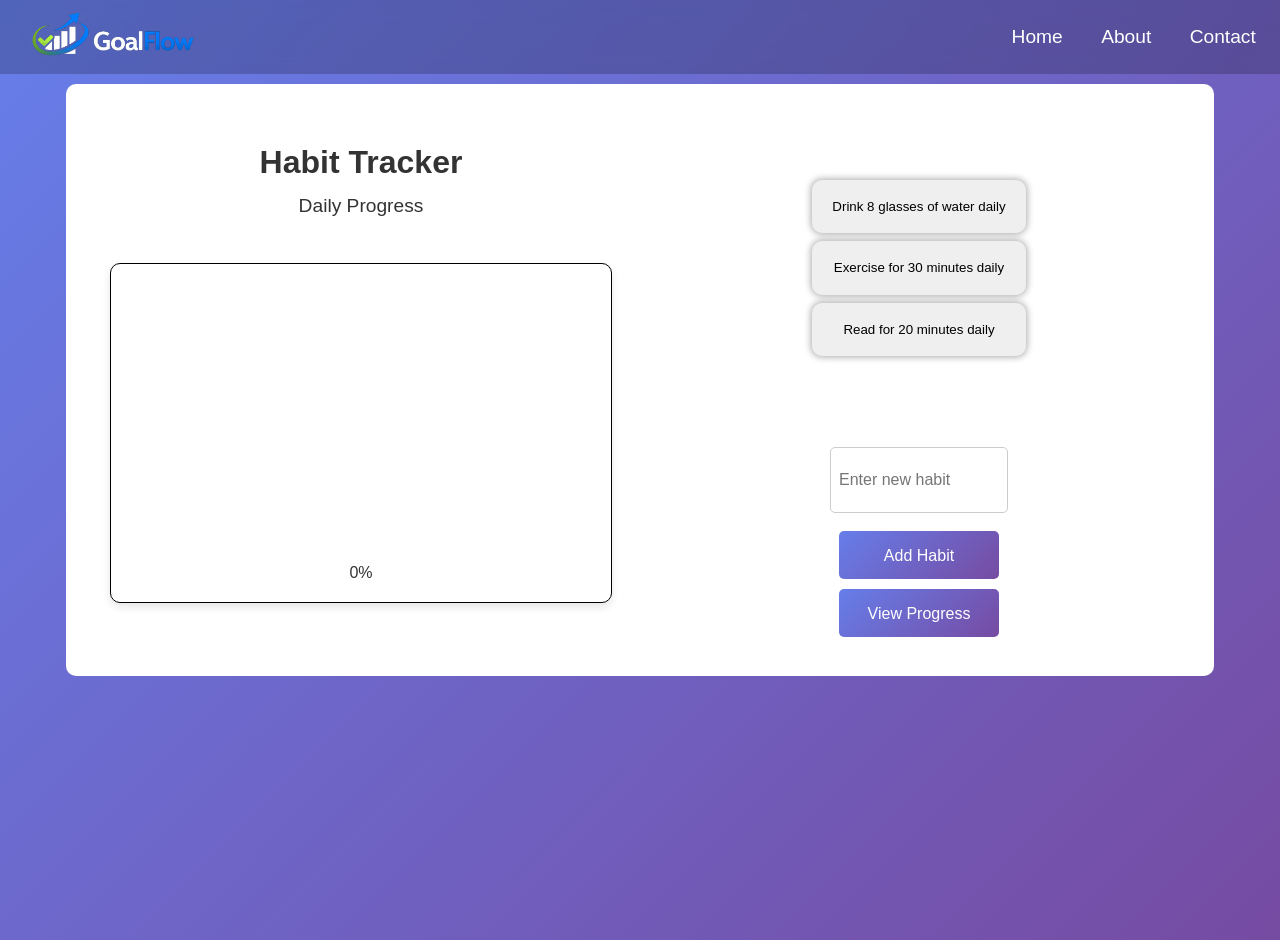
==== pages/habitTracker.html @ 18495d82 "primer commit" ====
<!DOCTYPE html>
<html lang="en">
<head>
    <meta charset="UTF-8">
    <meta name="viewport" content="width=device-width, initial-scale=1.0">
    <title>Habit Tracker</title>
    <link rel="stylesheet" href="../styles/habitTracker.css">
</head>
<body>
    <nav class="banner">
        <img class="logo-banner" src="../images/logo.png" alt="GoalFlow Logo">
        <a href="../home.html" aria-label="Go to Home page">Home</a>
        <a href="#about" aria-label="About section">About</a>
        <a href="#contact" aria-label="Contact section">Contact</a>
    </nav>
    <main class="container">
        <div class="graphic-container">
            <div class="text-container">
                <h1 class="title">Habit Tracker</h1>
                <label for="graph">Daily Progress</label>
            </div>
            <div class="graph">
                <p class="porcentaje">70%</p>
                <div class="bar"></div>
            </div>
        </div>
        <div class="habit-checklist">
            <button class="habit-item">Drink 8 glasses of water daily </button>
            <button class="habit-item">Exercise for 30 minutes daily </button>
            <button class="habit-item">Read for 20 minutes daily </button>
        </div>
        <div class="divisor"></div>
        <div class="btns-container">
            <input type="text" id="new-habit" placeholder="Enter new habit" aria-label="New habit input">
            <button class="add-habit btn">Add Habit</button>
            <button class="view-progress btn">View Progress</button>
        </div>
    </main>
    <script src="../scripts/habitTracker.js"></script>
</body>
</html>
---- styles/habitTracker.css ----
body {
    font-family: 'Segoe UI', Tahoma, Geneva, Verdana, sans-serif;
    color: #333;
    background: linear-gradient(135deg, #667eea 0%, #764ba2 100%);
    min-height: 100vh;
    margin: 0;
    padding: 20px;
    line-height: 1.6;
}

.banner {
    position: fixed;
    top: 0;
    left: 0;
    right: 0;
    display: flex;
    flex-direction: row;
    justify-content: flex-end;
    align-items: center;
    padding: 5px;
    background-color: rgba(0, 0, 0, 0.2);
    backdrop-filter: blur(10px);
    height: 4em;
    z-index: 100;
}

.logo-banner {
    margin-left: 1em;
    align-self: flex-start;
    width: 200px;
    height: auto;
    margin-right: auto;
}

a {
    color: #fff;
    text-decoration: none;
    margin: 0 1em;
    font-size: 1.2em;
    transition: color 0.3s ease;
}

a:hover {
    color: #ff6f61;
}

.container{
    margin: auto;
    margin-top: 4em;
    width: 90%;
    height: 35rem;
    padding: 1rem;
    
    display: grid;
    grid-template-columns: 50% 50%;
    grid-template-rows: 60% 40%;

    background-color: #fff;
    border-radius: 10px;
}

/* Habit Checklist */

.habit-checklist {
    display: flex;
    flex-direction: column;
    flex-wrap: wrap;
    align-items: center;
    justify-content: center;
    gap: 0.5em;
    
    grid-column: 2;
    grid-row: 1;
}

.habit-item {
    height: 4em;
    width: 16em;
    
    border-radius: 10px;
    border: none;
    box-shadow: 0 0 7px 1px #0005;
}

.completed {
    background-color: #1c4;
    text-decoration: line-through;
    color: #fff;
}

/* buttons */

.btns-container {
    display: flex;
    flex-direction: column;
    flex-wrap: wrap;
    justify-content: flex-start;
    align-items: center;
    gap: 10px;

    grid-column: 2;
    grid-row: 2;

    width: 90%;
    height: 90%;

    align-self: center;
    justify-self: center;

    padding: 1em;
}

.btn {
    font-size: 1em;
    color: #fff;

    width: 10em;
    height: 3em;

    background: linear-gradient(135deg, #667eea 0%, #764ba2 100%);
    border: none;
    border-radius: 5px;
    padding: 1em 1.2em;

    cursor: pointer;

    transition: background-color 0.3s ease;
}

/* Graphic Container */

.graphic-container {
    display: grid;
    grid-template-columns: 1;
    grid-template-rows: 20% 80%;

    padding: 1em;
    border-radius: 10px;

    grid-column: 1;
    grid-row: 1 / span 3;
}

.text-container {
    text-align: center;
    grid-row: 1;
}

.title {
    height: 2rem;
}

label {
    margin-top: 0.5em;
    text-align: center;
    font-size: 1.2em;
}

.graph {
    width: 95%;
    height: 80%;

    align-self: center;
    justify-self: center;

    grid-row: 2;

    border: 1px solid #000;
    border-radius: 10px;
    box-shadow: 0 4px 8px rgba(0, 0, 0, 0.1);
    background-color: #fff;

    display: flex;
    flex-direction: column;
    align-items: center;
    justify-content: flex-end;
}

.bar {
    width: 50px;
    height: 0%;
    background-color: #3fa;
    margin: 0 5px;
    border-radius: 0 0 5px 5px;
    transition: height 0.5s ease;
}

/* Input for new habit */
#new-habit {
    width: 10em;
    height: 3em;
    padding: 0.5em;
    border: 1px solid #ccc;
    border-radius: 5px;
    font-size: 1em;
    margin-bottom: 0.5em;
}

/* Hover effects */
.habit-item:hover {
    transform: scale(1.05);
    transition: transform 0.2s ease;
}

.btn:hover {
    background: linear-gradient(135deg, #764ba2 0%, #667eea 100%);
}

/* Responsive design */
@media (max-width: 768px) {
    .container {
        grid-template-columns: 1fr;
        grid-template-rows: auto auto auto;
        height: auto;
        padding: 0.5rem;
    }

    .graphic-container {
        grid-column: 1;
        grid-row: 1;
    }

    .habit-checklist {
        grid-column: 1;
        grid-row: 2;
        flex-direction: row;
        flex-wrap: wrap;
        justify-content: space-around;
    }

    .habit-item {
        width: 45%;
        height: 3em;
        font-size: 0.9em;
    }

    .btns-container {
        grid-column: 1;
        grid-row: 3;
        flex-direction: row;
        justify-content: space-around;
        width: 100%;
    }

    .btn {
        width: 8em;
        height: 2.5em;
        font-size: 0.9em;
    }

    #new-habit {
        width: 8em;
        height: 2.5em;
        font-size: 0.9em;
    }
}
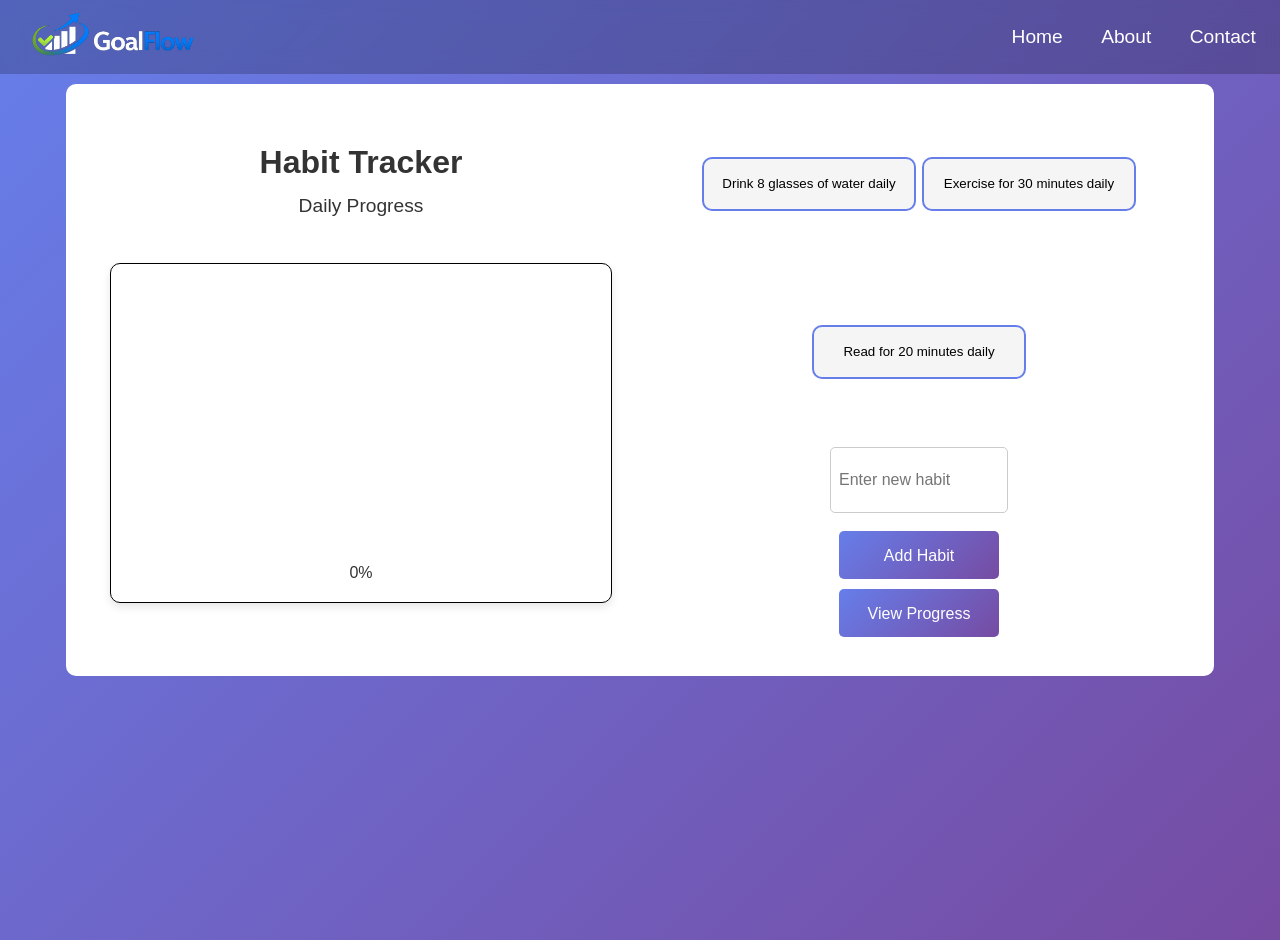
==== commit 96dec9d8: "Now it has the algotithm which personalize the habits and advice based on you" ====
--- a/pages/habitTracker.html
+++ b/pages/habitTracker.html
@@ -9,7 +9,7 @@
 <body>
     <nav class="banner">
         <img class="logo-banner" src="../images/logo.png" alt="GoalFlow Logo">
-        <a href="../home.html" aria-label="Go to Home page">Home</a>
+        <a href="home.html" aria-label="Go to Home page">Home</a>
         <a href="#about" aria-label="About section">About</a>
         <a href="#contact" aria-label="Contact section">Contact</a>
     </nav>
@@ -26,8 +26,6 @@
         </div>
         <div class="habit-checklist">
             <button class="habit-item">Drink 8 glasses of water daily </button>
-            <button class="habit-item">Exercise for 30 minutes daily </button>
-            <button class="habit-item">Read for 20 minutes daily </button>
         </div>
         <div class="divisor"></div>
         <div class="btns-container">
@@ -38,4 +36,4 @@
     </main>
     <script src="../scripts/habitTracker.js"></script>
 </body>
-</html>+</html>
--- a/styles/habitTracker.css
+++ b/styles/habitTracker.css
@@ -63,11 +63,10 @@
 
 .habit-checklist {
     display: flex;
-    flex-direction: column;
+    flex-direction: row;
     flex-wrap: wrap;
     align-items: center;
     justify-content: center;
-    gap: 0.5em;
     
     grid-column: 2;
     grid-row: 1;
@@ -76,15 +75,18 @@
 .habit-item {
     height: 4em;
     width: 16em;
+    margin: 0.25em;
     
     border-radius: 10px;
-    border: none;
-    box-shadow: 0 0 7px 1px #0005;
+    border: 2px solid #667eea;
+
+    background-color: #f5f5f5;
+
+    color: black
 }
 
 .completed {
-    background-color: #1c4;
-    text-decoration: line-through;
+    background: linear-gradient(135deg, #667eea 0%, #764ba2 100%);
     color: #fff;
 }
 
@@ -207,50 +209,62 @@
 }
 
 /* Responsive design */
-@media (max-width: 768px) {
+@media (max-width: 600px){
+
+    body {
+      padding: 10px;
+    }
+
+    .logo-banner {
+      width: 150px;
+    }
+
+    a {
+      font-size: 1em;
+    }
+
     .container {
-        grid-template-columns: 1fr;
-        grid-template-rows: auto auto auto;
-        height: auto;
-        padding: 0.5rem;
-    }
-
-    .graphic-container {
-        grid-column: 1;
-        grid-row: 1;
+      margin-top: 90px;
+      grid-template-columns: 1fr;
+      grid-template-rows: 400px auto 250px;
+      height: 900px;
+      
+    }
+
+    .graphic-container{
+      grid-template-columns: 1fr;
+      grid-template-rows: 100px 250px;
+      height: auto;
+      grid-row:1;
+    }
+
+    .divisor{
+      height:0;
+    }
+
+    .text-container {
+      grid-row: 1;
+      height: 50px;
+      margin-bottom: 1em;
+    }
+
+    .graph {
+      margin-top: 2em;
+      grid-row: 2;
+      height: 250px;
     }
 
     .habit-checklist {
-        grid-column: 1;
-        grid-row: 2;
-        flex-direction: row;
-        flex-wrap: wrap;
-        justify-content: space-around;
-    }
-
-    .habit-item {
-        width: 45%;
-        height: 3em;
-        font-size: 0.9em;
+      grid-column: 1;
+      grid-row: 2;
     }
 
     .btns-container {
-        grid-column: 1;
-        grid-row: 3;
-        flex-direction: row;
-        justify-content: space-around;
-        width: 100%;
-    }
-
-    .btn {
-        width: 8em;
-        height: 2.5em;
-        font-size: 0.9em;
-    }
-
-    #new-habit {
-        width: 8em;
-        height: 2.5em;
-        font-size: 0.9em;
-    }
-}+      margin-top: 3em;
+      grid-column: 1;
+      grid-row: 3;
+      flex-direction: column;
+      padding: 10px;
+    }
+  
+}
